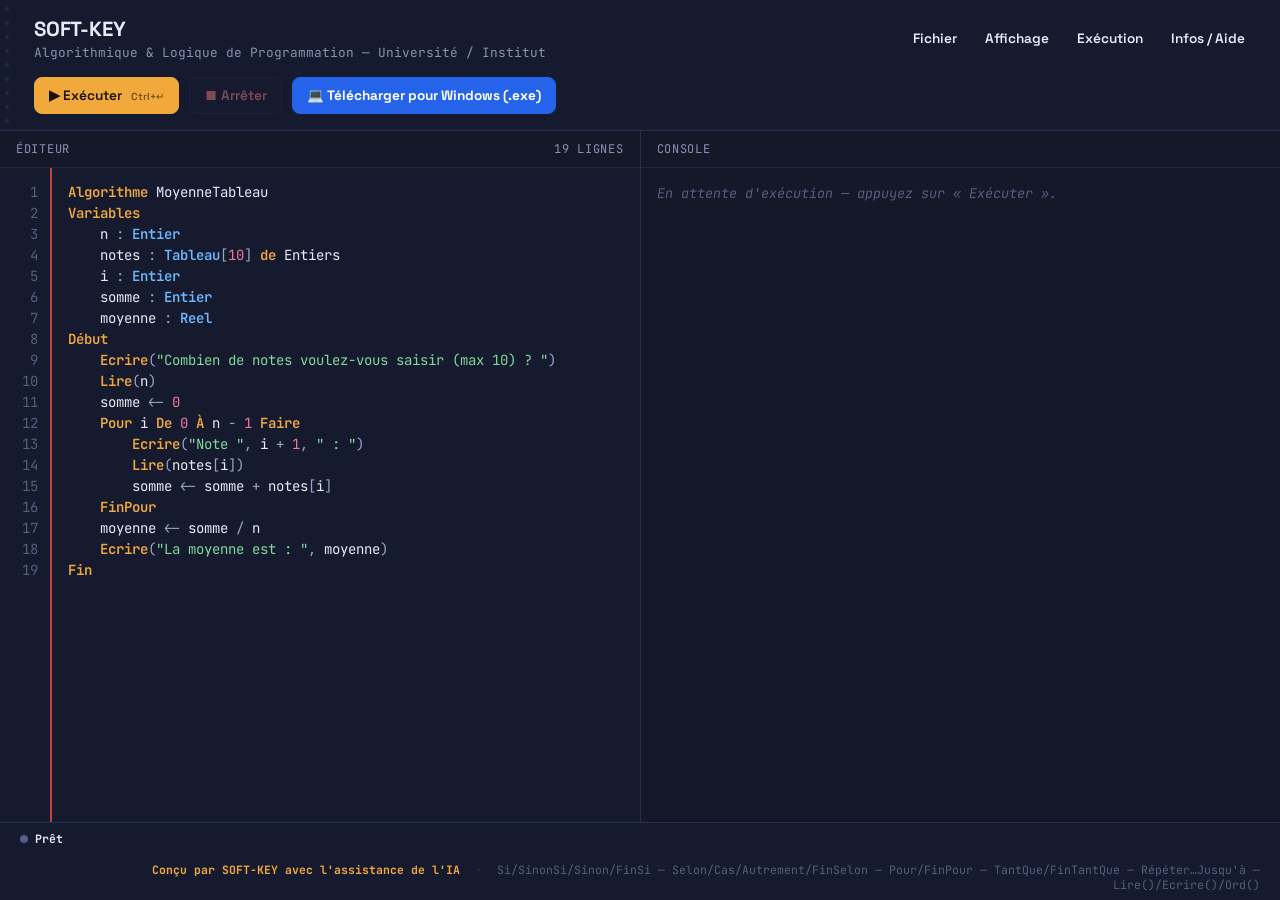
==== index.html @ a27aa834 "Add files via upload" ====
<!DOCTYPE html>
<html lang="fr">
<head>
<meta charset="UTF-8">
<meta name="viewport" content="width=device-width, initial-scale=1.0">
<title>Cahier — Interpréteur de pseudo-code</title>
<meta name="description" content="Interpréteur et exécuteur de pseudo-code en français, pour l'enseignement de l'algorithmique.">

<!-- Progressive Web App : permet d'« installer » l'outil comme une
     application native sur Windows, macOS, Linux, ChromeOS, Android et iOS,
     avec fenêtre autonome et usage hors-ligne. -->
<link rel="manifest" href="manifest.json">
<meta name="theme-color" content="#0e1120">
<link rel="icon" type="image/png" sizes="32x32" href="icons/favicon-32.png">
<link rel="icon" type="image/png" sizes="192x192" href="icons/icon-192.png">
<link rel="apple-touch-icon" href="icons/icon-180.png">
<meta name="mobile-web-app-capable" content="yes">
<meta name="apple-mobile-web-app-capable" content="yes">
<meta name="apple-mobile-web-app-status-bar-style" content="black-translucent">
<meta name="apple-mobile-web-app-title" content="Cahier_algo">

<link rel="preconnect" href="https://fonts.googleapis.com">
<link href="https://fonts.googleapis.com/css2?family=JetBrains+Mono:wght@400;500;600;700&family=Space+Grotesk:wght@500;600;700&display=swap" rel="stylesheet">

<link rel="stylesheet" href="style.css">
</head>
<body>

<header>

  <div class="brand">
    <h1 id="brandLogo">Cahier<span class="dot">_</span>algo</h1>
    <p id="brandSubtitle">interpréteur de pseudo-code en français</p>
  </div>

  <nav class="menubar" id="menubar" aria-label="Menu principal">
    <div class="menu" data-menu="fichier">
      <button class="menu-trigger" type="button" aria-haspopup="true" aria-expanded="false">Fichier</button>
      <div class="menu-panel" role="menu">
        <button class="menu-item" type="button" data-action="new">🆕 Nouveau</button>
        <button class="menu-item" type="button" data-action="open">📂 Ouvrir… <span class="mk">Ctrl+O</span></button>
        <button class="menu-item" type="button" data-action="save">💾 Enregistrer (.algo) <span class="mk">Ctrl+S</span></button>
        <div class="menu-sep"></div>
        <div class="menu-label">Charger un exemple</div>
        <div class="menu-sublist" id="menuExamples"></div>
        <div class="menu-sep"></div>
        <button class="menu-item" type="button" data-action="print">🖨️ Imprimer / Exporter PDF</button>
        <button class="menu-item" type="button" data-action="export-console">📄 Exporter la console (.log)</button>
        <div class="menu-sep"></div>
        <button class="menu-item" type="button" data-action="close">✕ Fermer</button>
      </div>
    </div>

    <div class="menu" data-menu="affichage">
      <button class="menu-trigger" type="button" aria-haspopup="true" aria-expanded="false">Affichage</button>
      <div class="menu-panel" role="menu">
        <div class="menu-label">Taille de police</div>
        <div class="menu-choice-group" id="fontSizeGroup">
          <button type="button" data-fontsize="12">12px</button>
          <button type="button" data-fontsize="14" class="active">14px</button>
          <button type="button" data-fontsize="18">18px</button>
          <button type="button" data-fontsize="22">22px</button>
        </div>
        <div class="menu-sep"></div>
        <div class="menu-label">Thème</div>
        <div class="menu-choice-group" id="themeGroup">
          <button type="button" data-theme-choice="dark" class="active">🌙 Sombre</button>
          <button type="button" data-theme-choice="light">☀️ Clair</button>
        </div>
        <div class="menu-sep"></div>
        <button class="menu-item" type="button" id="toggleLineNumbers">☑ Numéros de lignes</button>
      </div>
    </div>

    <div class="menu" data-menu="execution">
      <button class="menu-trigger" type="button" aria-haspopup="true" aria-expanded="false">Exécution</button>
      <div class="menu-panel" role="menu">
        <button class="menu-item run-trigger" type="button">▶ Lancer <span class="mk">Ctrl+↵</span></button>
        <button class="menu-item stop-trigger" type="button" disabled>⏹ Arrêter</button>
        <div class="menu-sep"></div>
        <button class="menu-item" type="button" data-action="clear-console">🧹 Effacer la console</button>
      </div>
    </div>

    <div class="menu" data-menu="aide">
      <button class="menu-trigger" type="button" aria-haspopup="true" aria-expanded="false">Infos / Aide</button>
      <div class="menu-panel" role="menu">
        <button class="menu-item" type="button" data-action="syntax-guide">📖 Guide de syntaxe</button>
        <button class="menu-item" type="button" data-action="about">ℹ️ À propos de SOFT-KEY</button>
      </div>
    </div>
  </nav>

  <div class="toolbar-quick">
    <button class="run-trigger" type="button">▶ Exécuter <span class="k">Ctrl+↵</span></button>
    <button class="stop-trigger" type="button" disabled>⏹ Arrêter</button>
    <a class="btn-download-win" href="/download/win">💻 Télécharger pour Windows (.exe)</a>
  </div>
</header>

<input type="file" id="fileInput" accept=".algo,.txt,text/plain" hidden>
<pre id="printArea"></pre>

<main>
  <section class="pane">
    <div class="pane-head">
      <span>Éditeur</span>
      <span id="lineCount">1 ligne</span>
    </div>
    <div class="editor-wrap">
      <div id="gutter"><span>1</span></div>
      <div class="code-layer">
        <pre id="highlight" aria-hidden="true"><code id="highlightCode"></code></pre>
        <textarea id="code" spellcheck="false" autocapitalize="off" autocorrect="off"></textarea>
        <ul id="autocomplete" class="autocomplete-box" hidden role="listbox" aria-label="Suggestions"></ul>
      </div>
    </div>
  </section>

  <section class="pane">
    <div class="pane-head">
      <span>Console</span>
    </div>
    <div id="console" role="log" aria-live="polite"></div>
  </section>
</main>

<footer>
  <span class="statusbar-status"><span id="statusDot" class="status-dot ready"></span><span id="statusText">Prêt</span></span>
  <span class="statusbar-cheatsheet">
    <span id="devCredit">Développé par <strong>SOFT-KEY</strong> avec l'assistance de l'IA</span>
    <span class="footer-sep">·</span>
    <span>Si/SinonSi/Sinon/FinSi — Selon/Cas/Autrement/FinSelon — Pour/FinPour — TantQue/FinTantQue — Répéter…Jusqu'à — Lire()/Ecrire()/Ord()</span>
  </span>
</footer>

<!-- Modale générique : Guide de syntaxe / À propos -->
<div class="modal-overlay" id="modalOverlay" hidden>
  <div class="modal-box" role="dialog" aria-modal="true" aria-labelledby="modalTitle">
    <div class="modal-head">
      <h2 id="modalTitle"></h2>
      <button class="modal-close" id="modalClose" type="button" aria-label="Fermer">✕</button>
    </div>
    <div class="modal-body" id="modalBody"></div>
  </div>
</div>

<script src="app.js"></script>
</body>
</html>
---- style.css ----
:root{
  --bg:#0e1120;
  --bg-2:#141829;
  --panel:#161a2e;
  --panel-alt:#1b2036;
  --border:#282e4c;
  --border-soft:#212643;
  --text:#e8eaf6;
  --text-dim:#8991b3;
  --text-faint:#565d80;
  --accent:#f2a93c;
  --accent-dim:#f2a93c33;
  --accent-2:#6cb8ff;
  --margin-red:#c1443a;
  --error:#ff8686;
  --error-bg:#391b20;
  --success:#7fd99a;
  --glow:#1a1f38;
  --tok-logic:#c792ea;
  --tok-num:#f5789a;
  --tok-op:#9aa3c7;
  --modal-overlay:rgba(0,0,0,.6);
  --radius:10px;
  --font-ui:'Space Grotesk', sans-serif;
  --font-mono:'JetBrains Mono', monospace;
  --code-font-size:14px;
  --code-line-height:21px;
}

/* Thème clair : mêmes variables, palette inversée (fond "papier" clair,
   accents assombris pour rester lisibles sur blanc). Activé via
   <html data-theme="light">, basculé depuis le menu Affichage. */
html[data-theme="light"]{
  --bg:#f5f3ee;
  --bg-2:#efece3;
  --panel:#ffffff;
  --panel-alt:#f1eee5;
  --border:#ddd7c7;
  --border-soft:#e5e0d2;
  --text:#1c1f2b;
  --text-dim:#5b5f6e;
  --text-faint:#8b8f9c;
  --accent:#c9791c;
  --accent-dim:#c9791c22;
  --accent-2:#2f6fb0;
  --margin-red:#c1443a;
  --error:#c0392b;
  --error-bg:#fbe4e1;
  --success:#1f8a4c;
  --glow:#fbf7ec;
  --tok-logic:#8e44ad;
  --tok-num:#c2185b;
  --tok-op:#5b6270;
  --modal-overlay:rgba(20,18,10,.45);
}

*{box-sizing:border-box;}
html,body{height:100%;}
body{
  margin:0;
  height:100vh;
  overflow:hidden;
  background:
    radial-gradient(ellipse at top left, var(--glow) 0%, transparent 55%),
    var(--bg);
  color:var(--text);
  font-family:var(--font-ui);
  display:flex;
  flex-direction:column;
  transition:background-color .15s ease, color .15s ease;
}
body, body *{ transition: background-color .15s ease, border-color .15s ease, color .15s ease; }

@media (prefers-reduced-motion: reduce){
  *{animation-duration:0.001ms !important; transition-duration:0.001ms !important;}
}

/* ---------- Header ---------- */
header{
  flex:0 0 auto;
  position:relative;
  display:flex;
  align-items:center;
  justify-content:space-between;
  gap:16px;
  flex-wrap:wrap;
  padding:16px 22px 16px 34px;
  background:var(--panel);
  border-bottom:1px solid var(--border);
}
header::before{
  content:"";
  position:absolute;
  left:0; top:0; bottom:0;
  width:14px;
  background-image:radial-gradient(circle, var(--border) 1.6px, transparent 1.7px);
  background-size:14px 14px;
  background-position:center;
  opacity:.7;
}
.brand{display:flex; flex-direction:column; gap:2px;}
.brand h1{
  margin:0;
  font-size:1.28rem;
  font-weight:700;
  letter-spacing:-0.01em;
}
.brand h1 .dot{color:var(--accent);}
.brand p{
  margin:0;
  font-size:.8rem;
  color:var(--text-dim);
  font-family:var(--font-mono);
}

.controls{
  display:flex;
  align-items:center;
  gap:10px;
  flex-wrap:wrap;
}
select, button{
  font-family:var(--font-ui);
  font-size:.85rem;
  font-weight:600;
  border-radius:8px;
  border:1px solid var(--border);
  padding:9px 14px;
  cursor:pointer;
  background:var(--panel-alt);
  color:var(--text);
  transition:border-color .15s, background .15s, transform .08s;
}
select{cursor:pointer; padding-right:10px;}
button:hover, select:hover{border-color:var(--text-faint);}
button:active{transform:translateY(1px);}
button:focus-visible, select:focus-visible, input:focus-visible{
  outline:2px solid var(--accent-2);
  outline-offset:2px;
}
button:disabled{opacity:.45; cursor:not-allowed; transform:none;}

.run-trigger{
  background:var(--accent);
  color:#1a1204;
  border-color:var(--accent);
}
.run-trigger:hover:not(:disabled){background:#ffb955;}
.toolbar-quick .run-trigger .k{opacity:.65; font-weight:500; font-size:.75em; margin-left:6px;}
.menu-item.run-trigger{background:transparent; color:var(--text); border-color:transparent;}
.menu-item.run-trigger:hover:not(:disabled){background:var(--accent-dim); border-color:var(--accent); color:var(--accent);}

.stop-trigger{background:transparent; color:var(--error); border-color:var(--border);}
.stop-trigger:hover:not(:disabled){background:var(--error-bg); border-color:var(--error);}


/* ---------- Barre de menu (façon logiciel de bureau) ---------- */
.menubar{
  display:flex;
  align-items:stretch;
  gap:2px;
  flex-wrap:wrap;
}
.menu{position:relative;}
.menu-trigger{
  background:transparent;
  border:1px solid transparent;
  border-radius:7px;
  padding:8px 12px;
  font-size:.85rem;
}
.menu-trigger:hover{background:var(--panel-alt);}
.menu.open .menu-trigger{background:var(--accent-dim); border-color:var(--accent); color:var(--accent);}
.menu-panel{
  position:absolute;
  top:100%;
  left:0;
  margin-top:6px;
  min-width:250px;
  max-width:320px;
  background:var(--panel-alt);
  border:1px solid var(--border);
  border-radius:10px;
  box-shadow:0 14px 32px rgba(0,0,0,.35);
  padding:6px;
  display:none;
  z-index:60;
}
.menu.open .menu-panel{display:block;}
.menu-item{
  display:flex;
  align-items:center;
  justify-content:space-between;
  gap:12px;
  width:100%;
  text-align:left;
  background:transparent;
  border:1px solid transparent;
  border-radius:7px;
  padding:8px 10px;
  font-size:.85rem;
  font-weight:500;
  color:var(--text);
}
.menu-item:hover:not(:disabled){background:var(--accent-dim); border-color:var(--accent);}
.menu-item .mk{opacity:.6; font-weight:500; font-size:.78em; font-family:var(--font-mono);}
.menu-sep{height:1px; background:var(--border); margin:6px 4px;}
.menu-label{
  font-family:var(--font-mono);
  font-size:.68rem;
  letter-spacing:.06em;
  text-transform:uppercase;
  color:var(--text-faint);
  padding:6px 10px 2px;
}
.menu-sublist{max-height:180px; overflow:auto;}
.menu-choice-group{display:flex; gap:6px; padding:4px 6px 8px; flex-wrap:wrap;}
.menu-choice-group button{
  flex:1 1 auto;
  padding:7px 8px;
  border-radius:7px;
  border:1px solid var(--border);
  background:transparent;
  color:var(--text);
  font-size:.78rem;
  font-family:var(--font-ui);
}
.menu-choice-group button.active{background:var(--accent); color:#1a1204; border-color:var(--accent);}

.toolbar-quick{display:flex; align-items:center; gap:10px; flex-wrap:wrap;}

/* Bouton de téléchargement Windows : couleur dédiée et fixe (ne suit pas
   --accent), pour rester un repère visuel constant quel que soit le thème
   ou la personnalisation d'établissement. */
.btn-download-win{
  display:inline-flex;
  align-items:center;
  gap:8px;
  background:#2563eb;
  color:#ffffff;
  border:1px solid #2563eb;
  border-radius:8px;
  padding:9px 14px;
  font-family:var(--font-ui);
  font-size:.85rem;
  font-weight:700;
  text-decoration:none;
  white-space:nowrap;
  transition:background .15s, border-color .15s, transform .08s;
}
.btn-download-win:hover{background:#1d4ed8; border-color:#1d4ed8;}
.btn-download-win:active{transform:translateY(1px);}
.btn-download-win:focus-visible{outline:2px solid #93c5fd; outline-offset:2px;}

/* ---------- Modales (Guide de syntaxe / À propos) ---------- */
.modal-overlay{
  position:fixed; inset:0;
  top:0; right:0; bottom:0; left:0;
  background:var(--modal-overlay);
  display:flex; align-items:center; justify-content:center;
  padding:24px;
  z-index:200;
}
.modal-overlay[hidden]{display:none;}
.modal-box{
  background:var(--panel);
  border:1px solid var(--border);
  border-radius:14px;
  box-shadow:0 24px 60px rgba(0,0,0,.45);
  width:100%;
  max-width:560px;
  max-height:80vh;
  display:flex;
  flex-direction:column;
}
.modal-head{
  display:flex; align-items:center; justify-content:space-between;
  padding:16px 20px;
  border-bottom:1px solid var(--border-soft);
}
.modal-head h2{margin:0; font-size:1.05rem; color:var(--accent);}
.modal-close{
  background:transparent; border:1px solid transparent; border-radius:7px;
  width:32px; height:32px; padding:0; font-size:1rem; line-height:1;
  color:var(--text-dim);
}
.modal-close:hover{background:var(--panel-alt); color:var(--text);}
.modal-body{
  padding:18px 20px 22px;
  overflow:auto;
  font-size:.9rem;
  line-height:1.6;
  color:var(--text);
}
.modal-body h3{margin:16px 0 6px; font-size:.92rem; color:var(--accent-2);}
.modal-body h3:first-child{margin-top:0;}
.modal-body p{margin:0 0 10px;}
.modal-body code{
  font-family:var(--font-mono);
  background:var(--panel-alt);
  border:1px solid var(--border-soft);
  border-radius:5px;
  padding:1px 6px;
  font-size:.85em;
  color:var(--accent);
}
.modal-body dl{margin:0; display:grid; grid-template-columns:auto 1fr; gap:6px 14px;}
.modal-body dt{font-weight:700; color:var(--text-dim); white-space:nowrap;}
.modal-body dd{margin:0;}
.modal-body a{color:var(--accent-2);}
.modal-body a:hover{text-decoration:underline;}

/* ---------- Layout ---------- */
main{
  flex:1 1 auto;
  display:grid;
  grid-template-columns:1fr 1fr;
  gap:1px;
  background:var(--border);
  min-height:0;
  overflow:hidden;
}
@media (max-width:900px){
  main{grid-template-columns:1fr; grid-template-rows:1fr 1fr;}
}

.pane{
  background:var(--bg-2);
  display:flex;
  flex-direction:column;
  min-height:0;
}
.pane-head{
  display:flex;
  align-items:center;
  justify-content:space-between;
  padding:10px 16px;
  border-bottom:1px solid var(--border-soft);
  font-family:var(--font-mono);
  font-size:.75rem;
  letter-spacing:.06em;
  text-transform:uppercase;
  color:var(--text-dim);
}
.status{display:flex; align-items:center; gap:7px;}
.status-dot{width:8px; height:8px; border-radius:50%; background:var(--text-faint);}
.status-dot.ready{background:var(--text-faint);}
.status-dot.running{background:var(--accent); box-shadow:0 0 0 4px var(--accent-dim); animation:pulse 1s infinite;}
.status-dot.done{background:var(--success);}
.status-dot.error{background:var(--error);}
.status-dot.stopped{background:var(--error);}
@keyframes pulse{0%,100%{opacity:1;} 50%{opacity:.4;}}

/* ---------- Editor ---------- */
.editor-wrap{
  flex:1;
  display:flex;
  min-height:0;
  position:relative;
  background:var(--panel);
}
#gutter{
  flex:0 0 auto;
  width:52px;
  padding:14px 0;
  text-align:right;
  font-family:var(--font-mono);
  font-size:var(--code-font-size);
  line-height:var(--code-line-height);
  color:var(--text-faint);
  overflow:hidden;
  user-select:none;
  white-space:pre;
  border-right:2px solid var(--margin-red);
  background:var(--panel);
}
#gutter span{display:block; padding-right:12px;}

/* Couche de coloration : un <pre> en lecture seule est superposé derrière
   un <textarea> rendu transparent (texte invisible, seul le curseur et la
   sélection restent visibles). Police, taille, interligne et padding sont
   strictement identiques entre les deux couches pour un alignement parfait. */
.code-layer{
  position:relative;
  flex:1;
  min-height:0;
}
#highlight, #code{
  position:absolute;
  inset:0;
  top:0; right:0; bottom:0; left:0;
  margin:0;
  border:0;
  font-family:var(--font-mono);
  font-size:var(--code-font-size);
  line-height:var(--code-line-height);
  padding:14px 16px;
  white-space:pre;
  tab-size:4;
}
#highlight{
  color:var(--text);
  overflow:hidden;
  pointer-events:none;
  background:transparent;
}
#highlight code{ font:inherit; white-space:inherit; }
#code{
  resize:none;
  outline:0;
  background:transparent;
  color:transparent;
  caret-color:var(--text);
  overflow:auto;
}
#code::selection{background:var(--accent-dim); color:transparent;}

/* Jetons colorés (coloration syntaxique) */
.tok-kw{color:var(--accent); font-weight:600;}
.tok-type{color:var(--accent-2); font-weight:600;}
.tok-func{color:var(--accent-2); font-weight:600; font-style:italic;}
.tok-logic{color:var(--tok-logic); font-weight:600;}
.tok-bool{color:var(--tok-logic);}
.tok-str{color:var(--success);}
.tok-num{color:var(--tok-num);}
.tok-com{color:var(--text-faint); font-style:italic;}
.tok-op{color:var(--tok-op);}

/* Autocomplétion */
.autocomplete-box{
  position:absolute;
  z-index:30;
  min-width:170px;
  max-width:260px;
  max-height:220px;
  overflow:auto;
  background:var(--panel-alt);
  border:1px solid var(--border);
  border-radius:8px;
  box-shadow:0 10px 28px rgba(0,0,0,.5);
  list-style:none;
  margin:0;
  padding:4px;
  font-family:var(--font-mono);
  font-size:13px;
}
.autocomplete-box[hidden]{display:none;}
.ac-item{
  display:flex;
  align-items:center;
  justify-content:space-between;
  gap:10px;
  padding:6px 8px;
  border-radius:5px;
  cursor:pointer;
  color:var(--text);
}
.ac-item.active, .ac-item:hover{background:var(--accent-dim);}
.ac-label{white-space:nowrap; overflow:hidden; text-overflow:ellipsis;}
.ac-tag{
  flex:0 0 auto;
  font-family:var(--font-ui);
  font-size:10px;
  text-transform:uppercase;
  letter-spacing:.04em;
  padding:1px 6px;
  border-radius:999px;
}
.ac-tag-kw{background:var(--accent-dim); color:var(--accent);}
.ac-tag-var{background:#6cb8ff22; color:var(--accent-2);}

/* ---------- Console ---------- */
#console{
  flex:1;
  padding:14px 16px;
  overflow:auto;
  font-family:var(--font-mono);
  font-size:13.5px;
  line-height:1.65;
  white-space:pre-wrap;
  word-break:break-word;
}
#console:empty::before{
  content:"En attente d'exécution — appuyez sur « Exécuter ».";
  color:var(--text-faint);
  font-style:italic;
}
#console .err{color:var(--error); background:var(--error-bg); border-radius:4px; padding:1px 4px;}
#console .sys{color:var(--success);}
#console .stop{color:var(--error);}
#console .userinput{color:var(--accent-2);}
.inline-read{display:inline-flex; align-items:center; gap:6px;}
.caret-mark{color:var(--accent); font-weight:700;}
.inline-input{
  background:var(--panel-alt);
  border:1px solid var(--accent);
  border-radius:5px;
  color:var(--text);
  font-family:var(--font-mono);
  font-size:13.5px;
  padding:2px 8px;
  min-width:120px;
  outline:0;
}

footer{
  flex:0 0 auto;
  display:flex;
  align-items:center;
  justify-content:space-between;
  gap:16px;
  flex-wrap:wrap;
  padding:8px 20px;
  font-size:.72rem;
  color:var(--text-faint);
  font-family:var(--font-mono);
  background:var(--panel);
  border-top:1px solid var(--border);
  overflow-wrap:break-word;
}
footer #devCredit{color:var(--accent); font-weight:700;}
footer .footer-sep{margin:0 8px; opacity:.5;}
.statusbar-status{
  display:flex; align-items:center; gap:7px;
  flex:0 0 auto;
  font-weight:700;
  color:var(--text);
}
.statusbar-cheatsheet{flex:1 1 auto; text-align:right; min-width:220px;}
@media (max-width:720px){
  footer{justify-content:center; text-align:center;}
  .statusbar-cheatsheet{text-align:center;}
}

/* ---------- Impression / export PDF ---------- */
#printArea{display:none;}
@media print{
  body > *:not(#printArea){display:none !important;}
  #printArea{
    display:block !important;
    position:static;
    white-space:pre-wrap;
    font-family:'Courier New', monospace;
    font-size:11pt;
    line-height:1.5;
    color:#000;
    background:#fff;
    padding:0;
  }
}
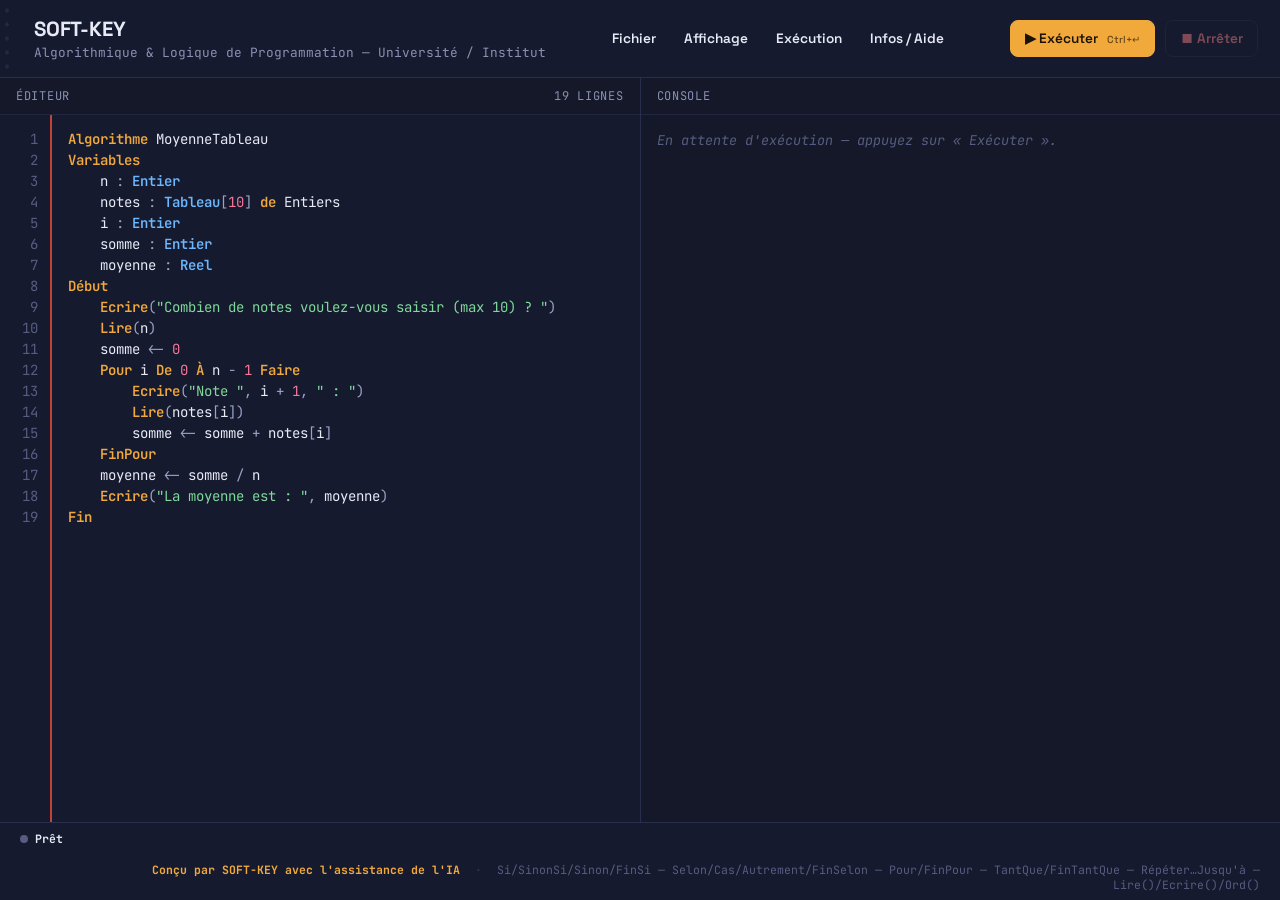
==== commit 2e183c13: "Disable Windows download button in index.html Comment out the Windows download button in the toolbar" ====
--- a/index.html
+++ b/index.html
@@ -94,7 +94,7 @@
   <div class="toolbar-quick">
     <button class="run-trigger" type="button">▶ Exécuter <span class="k">Ctrl+↵</span></button>
     <button class="stop-trigger" type="button" disabled>⏹ Arrêter</button>
-    <a class="btn-download-win" href="/download/win">💻 Télécharger pour Windows (.exe)</a>
+    <!--<a class="btn-download-win" href="/download/win">💻 Télécharger pour Windows (.exe)</a>-->
   </div>
 </header>
 
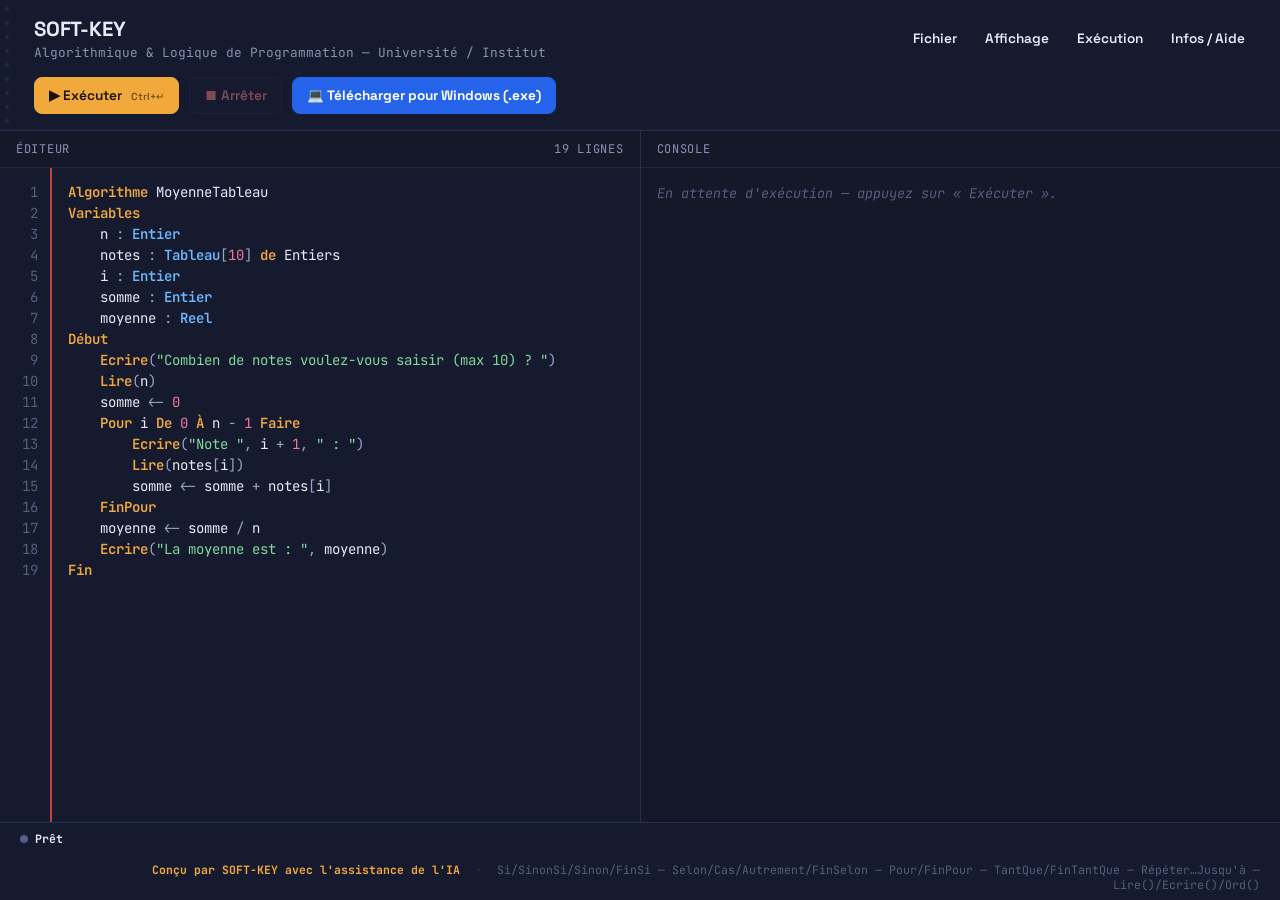
==== commit c6aad4a0: "Change Windows download link to Google Drive Updated download link for Windows executable." ====
--- a/index.html
+++ b/index.html
@@ -94,7 +94,7 @@
   <div class="toolbar-quick">
     <button class="run-trigger" type="button">▶ Exécuter <span class="k">Ctrl+↵</span></button>
     <button class="stop-trigger" type="button" disabled>⏹ Arrêter</button>
-    <!--<a class="btn-download-win" href="/download/win">💻 Télécharger pour Windows (.exe)</a>-->
+    <a class="btn-download-win" href="https://drive.google.com/file/d/1JBkBq0Trq82dU3doCJlDRHDX5M5VX_eH/view?usp=drive_link">💻 Télécharger pour Windows (.exe)</a>
   </div>
 </header>
 
